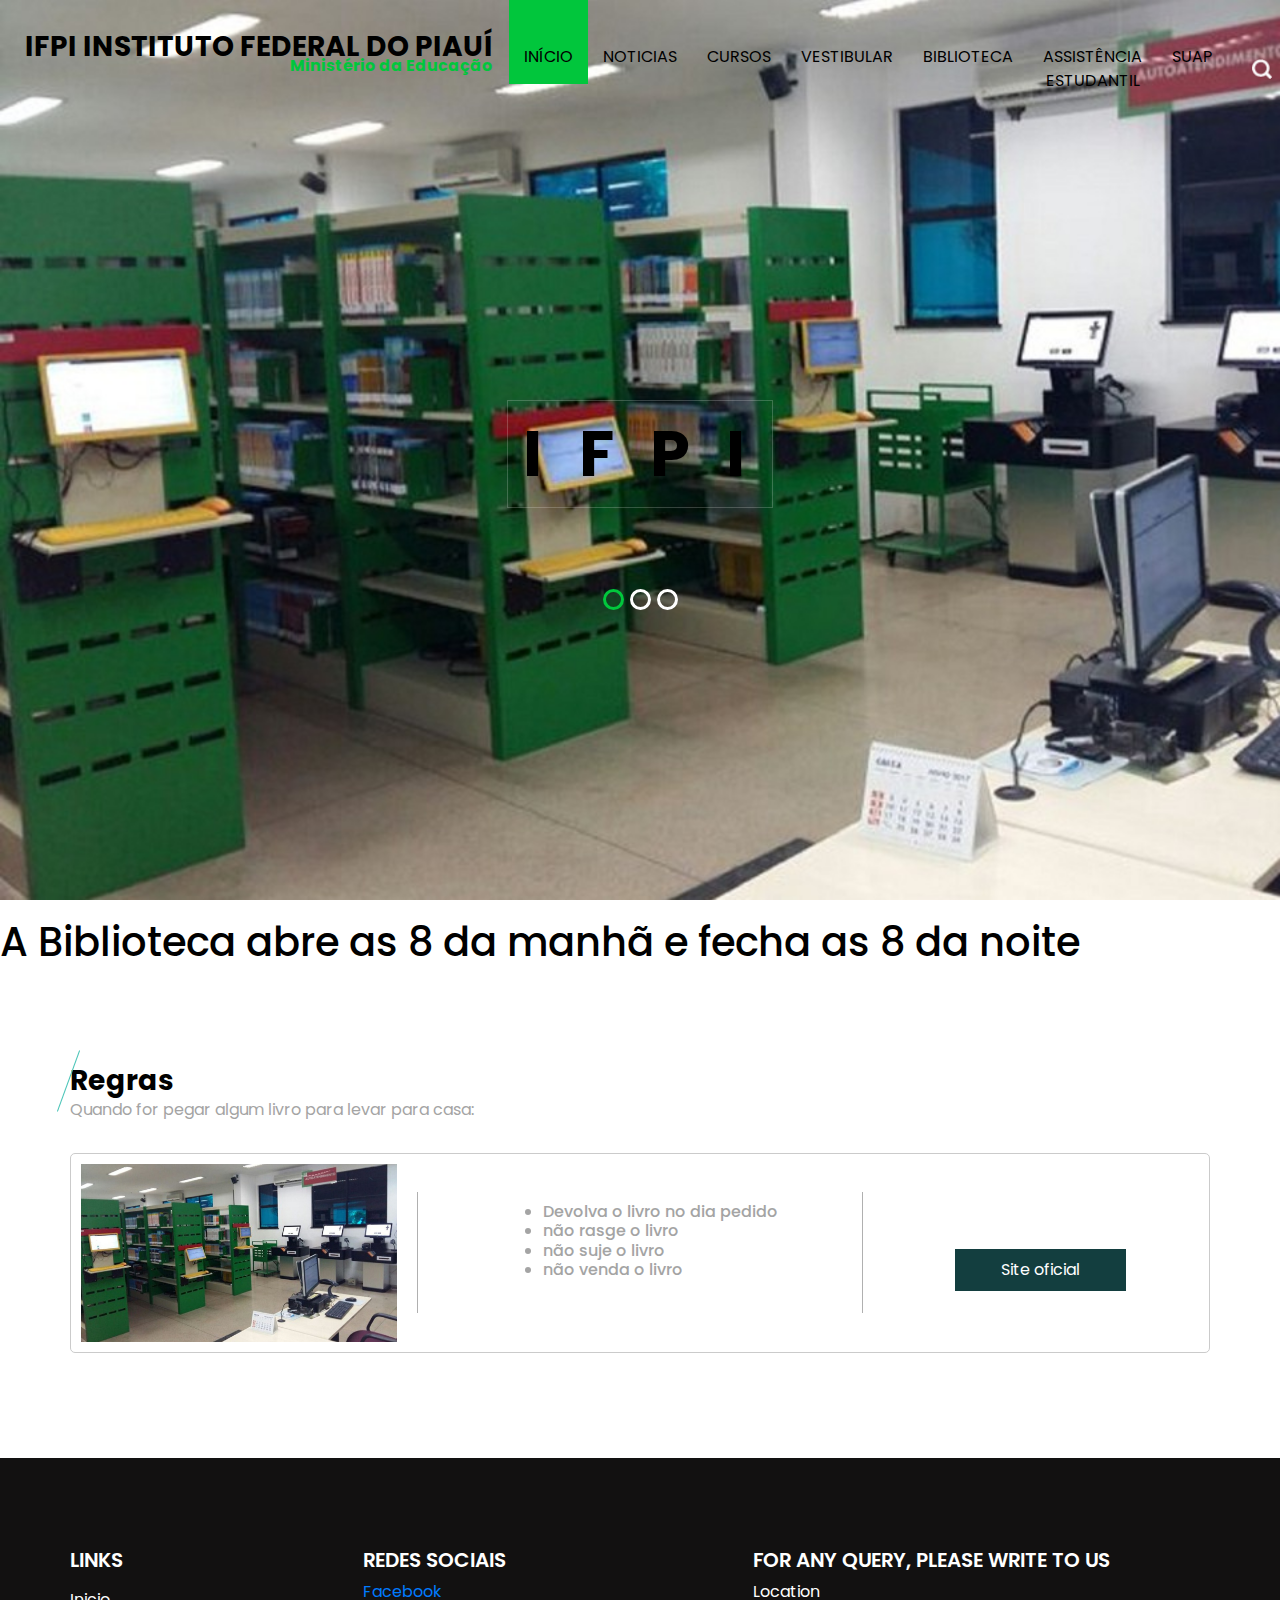
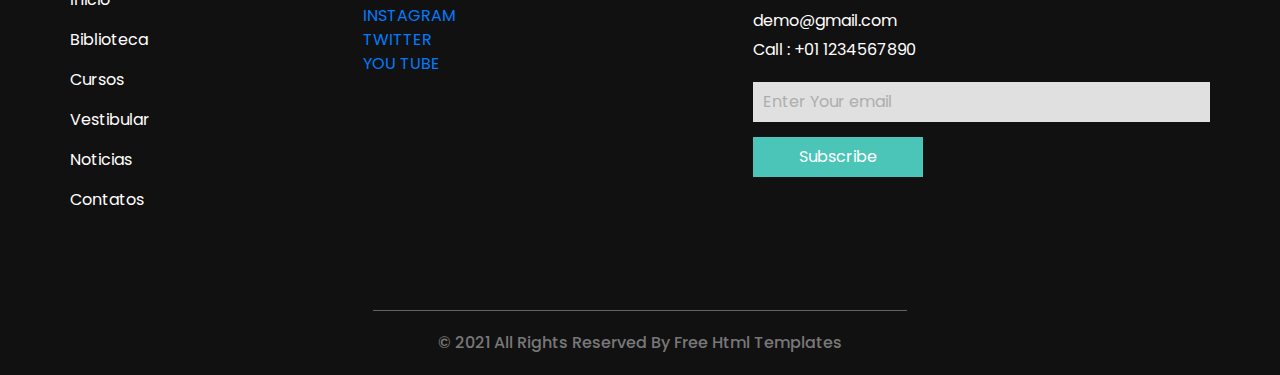
==== biblioteca.html @ fba1c380 "Initial commit" ====
<!DOCTYPE html>
<html>

<head>
  <!-- Basic -->
  <meta charset="utf-8" />
  <meta http-equiv="X-UA-Compatible" content="IE=edge" />
  <!-- Mobile Metas -->
  <meta name="viewport" content="width=device-width, initial-scale=1, shrink-to-fit=no" />
  <!-- Site Metas -->
  <meta name="keywords" content="" />
  <meta name="description" content="" />
  <meta name="author" content="" />

  <title>Biblioteca</title>

  <!-- bootstrap core css -->
  <link rel="stylesheet" type="text/css" href="css/bootstrap.css" />
  <!-- fonts style -->
  <link href="https://fonts.googleapis.com/css?family=Open+Sans:400,700|Poppins:400,600,700&display=swap" rel="stylesheet" />
  <!-- Custom styles for this template -->
  <link href="css/style.css" rel="stylesheet" />
  <!-- responsive style -->
  <link href="css/responsive.css" rel="stylesheet" />
   <link rel="apple-touch-icon" sizes="180x180" href="/apple-touch-icon.png">
<link rel="icon" type="image/png" sizes="32x32" href="images/favicon-32x32.png">
  <style>
    .hero_area {
  height: 100vh;
  background-color: #b5caee;
  background-image: url(../images/biblioteca.jpg);
  background-size: cover;}
    h1.nome{
      backgroud-color:#01c63c;
      color:white;
      
      padding:40px 40px 40px 40px;
    }
  </style>
</head>
<div class="hero_area">
    <!-- header section strats -->
    <header class="header_section">
      <div class="container-fluid">
        <nav class="navbar navbar-expand-lg custom_nav-container ">
          <a class="navbar-brand" href="index.html">
            <h3>
              IFPI Instituto Federal do Piauí
            </h3>
            <span>Ministério da Educação</span>
          </a>
          <button class="navbar-toggler" type="button" data-toggle="collapse" data-target="#navbarSupportedContent" aria-controls="navbarSupportedContent" aria-expanded="false" aria-label="Toggle navigation">
            <span class="navbar-toggler-icon"></span>
          </button>

          <div class="collapse navbar-collapse ml-auto" id="navbarSupportedContent">
            <ul class="navbar-nav  ml-auto">
              <li class="nav-item active">
                <a class="nav-link" href="index.html">Início <span class="sr-only">(current)</span></a>
              </li>
              <li class="nav-item">
                <a class="nav-link" href="noticias.html"> Noticias </a>
              </li>
              <li class="nav-item">
                <a class="nav-link" href="cursos.html"> Cursos </a>
              </li>
               <li class="nav-item">
                <a class="nav-link" href="https://selecao.ifpi.edu.br/" target="_blank"> Vestibular </a>
              </li>
              <li class="nav-item">
                <a class="nav-link" href="biblioteca.html">Biblioteca</a>
              </li>
              <li class="nav-item">
                <a class="nav-link" href="assistenciaestudantil.html">Assistência Estudantil</a>
              </li>
              <li class="nav-item">
                <a class="nav-link" href="https://suap.ifpi.edu.br/accounts/login/?next=/" target="_blank"> Suap </a>
              </li>
      
           
            </ul>
            <form class="form-inline my-2 my-lg-0 ml-0 ml-lg-4 mb-3 mb-lg-0">
              <button class="btn  my-2 my-sm-0 nav_search-btn" type="submit"></button>
            </form>
          </div>
        </nav>
      </div>
    </header>
    <!-- end header section -->
    <!-- slider section -->
    <section class=" slider_section position-relative">
      <div id="carouselExampleIndicators" class="carousel slide" data-ride="carousel">
        <ol class="carousel-indicators">
          <li data-target="#carouselExampleIndicators" data-slide-to="0" class="active"></li>
          <li data-target="#carouselExampleIndicators" data-slide-to="1"></li>
          <li data-target="#carouselExampleIndicators" data-slide-to="2"></li>
        </ol>
        <div class="carousel-inner">
          <div class="carousel-item active">
            <div class="container">
              <div class="row">
                <div class="col">
                  <div class="detail-box">
                    <div>
                      <h1>
                        I F P I 
                      </h1>
                     
                    </div>
                  </div>
                </div>
              </div>
            </div>
          </div>
          <div class="carousel-item ">
            <div class="container">
              <div class="row">
                <div class="col">
                  <div class="detail-box">
                    <div>
                      <h1>
                       Biblioteca 
                      </h1>
                    
                    </div>
                  </div>
                </div>
              </div>
            </div>
          </div>
          <div class="carousel-item ">
            <div class="container">
              <div class="row">
                <div class="col">
                  <div class="detail-box">
                    <div>
                      <h1>
                        Campus
                      </h1>
                    
                    </div>
                  </div>
                </div>
              </div>
            </div>
          </div>
        </div>
      </div>
    </section>
    <!-- end slider section -->

  <!-- end contact section -->

  <!-- info section -->

  <h1 >A Biblioteca abre as 8 da manhã e fecha as 8 da noite</h1>
    <!-- event section -->
  <section class="event_section layout_padding">
    <div class="container">
      <div class="heading_container">
        <h3>
         Regras
        </h3>
        <p>
         Quando for pegar algum livro para levar para casa:
        </p>
      </div>
      <div class="event_container">
        <div class="box">
          <div class="img-box">
            <img src="images/biblioteca.jpg" alt="" />
          </div>
          <div class="detail-box">
            
            <h6>
              <ul>
                <li>Devolva o livro no dia pedido</li>
                <li>não rasge o livro</li>
                <li>não suje o livro</li>
                <li>não venda o livro</li>
              </ul>
            </h6>
          </div>
          <div class="date-box">
          <div class="btn-box">
        <a href="https://www.ifpi.edu.br/area-do-estudante/bibliotecas" target="_blank">
          Site oficial
        </a>
          </div>
        </div>
        
     
      </div>
    </div>
  </section>
  <section class="info_section layout_padding">
    <div class="container">
      <div class="row">
        <div class="col-md-3">
          <div class="info_menu">
            <h5>
               LINKS
            </h5>
            <ul class="navbar-nav  ">
              <li class="nav-item active">
                <a class="nav-link" href="index.html">Inicio <span class="sr-only">(current)</span></a>
              </li>
              <li class="nav-item">
                <a class="nav-link" href="biblioteca.html"> Biblioteca </a>
              </li>
              <li class="nav-item">
                <a class="nav-link" href="cursos.html"> Cursos </a>
              </li>
              <li class="nav-item">
                <a class="nav-link" href="vestibular.html"> Vestibular </a>
              </li>
              <li class="nav-item">
                <a class="nav-link" href="noticias.html"> Noticias</a>
              </li>
              <li class="nav-item">
                <a class="nav-link" href="https://www.ifpi.edu.br/contatos" target="_blank">Contatos</a>
              </li>
            </ul>
          </div>
        </div>
        <div class="col-md-3">
          <div class="info_course">
            <h5>
             REDES SOCIAIS
            </h5>
            <p>
            <a href="https://www.facebook.com/ifpiaui"target="_blank">Facebook
            </a><br>
            <a href="https://www.instagram.com/ifpiaui/"target="_blank">INSTAGRAM</a><br>
            <a href="https://twitter.com/ifpiaui"target="_blank">TWITTER</a><br>
            <a href="https://www.youtube.com/tvifpiaui"target="_blank">YOU TUBE</a>
            </p>
          </div>
        </div>

        <div class="col-md-5 offset-md-1">
          <div class="info_news">
            <h5>
              FOR ANY QUERY, PLEASE WRITE TO US
            </h5>
            <div class="info_contact">
              <a href="">
                Location
              </a>
              <a href="">
                demo@gmail.com
              </a>
              <a href="">
                Call : +01 1234567890
              </a>
            </div>
            <form action="">
              <input type="text" placeholder="Enter Your email" />
              <button>
                Subscribe
              </button>
            </form>
          </div>
        </div>
      </div>
    </div>
  </section>

  <!-- end info section -->

  <!-- footer section -->
  <footer class="container-fluid footer_section">
    <p>
      &copy; 2021 All Rights Reserved By
      <a href="https://html.design/">Free Html Templates</a>
    </p>
  </footer>
  <!-- footer section -->

  <script type="text/javascript" src="js/jquery-3.4.1.min.js"></script>
  <script type="text/javascript" src="js/bootstrap.js"></script>

</body>

</html>
---- css/style.css ----
body {
  font-family: "Poppins", sans-serif;
  color: #000000;
  background-color: #ffffff;
}

.layout_padding {
  padding: 90px 0;
}

.layout_padding2 {
  padding: 45px 0;
}

.layout_padding2-top {
  padding-top: 45px;
}

.layout_padding2-bottom {
  padding-bottom: 45px;
}

.layout_padding-top {
  padding-top: 90px;
}

.layout_padding-bottom {
  padding-bottom: 90px;
}

.heading_container {
  display: -webkit-box;
  display: -ms-flexbox;
  display: flex;
  -webkit-box-orient: vertical;
  -webkit-box-direction: normal;
      -ms-flex-direction: column;
          flex-direction: column;
  -webkit-box-align: start;
      -ms-flex-align: start;
          align-items: flex-start;
}

.heading_container h3 {
  font-weight: bold;
  position: relative;
  margin-bottom: 15px;
}

.heading_container h3::before {
  content: "";
  position: absolute;
  top: 50%;
  left: 2px;
  width: 1px;
  height: 65px;
  background-color: #4bc5b8;
  -webkit-transform: translateY(-50%) rotate(20deg);
          transform: translateY(-50%) rotate(20deg);
}

/*header section*/
.hero_area {
  height: 100vh;
  background-color: #b5caee;
  background-image: url(../images/IFPI.jpg);
  background-size: cover;
}

.sub_page .hero_area {
  height: auto;
}

.sub_page .contact_section {
  margin: 75px 0;
}

.hero_area.sub_pages {
  height: auto;
}

.header_section .container-fluid {
  padding-right: 25px;
  padding-left: 25px;
}

.header_section .nav_container {
  margin: 0 auto;
}

.custom_nav-container .navbar-nav .nav-item .nav-link {
  padding: 45px 15px 15px;
  color: #000000;
  text-align: center;
  position: relative;
  text-transform: uppercase;
}

.custom_nav-container .navbar-nav .nav-item:hover .nav-link, .custom_nav-container .navbar-nav .nav-item.active .nav-link {
  background-color: #01c63c;
}

.custom_nav-container .form-inline {
  padding-top: 30px;
}

a,
a:hover,
a:focus {
  text-decoration: none;
}

a:hover,
a:focus {
  color: initial;
}

.btn,
.btn:focus {
  outline: none !important;
  -webkit-box-shadow: none;
          box-shadow: none;
}

.user_option {
  display: -webkit-box;
  display: -ms-flexbox;
  display: flex;
  -webkit-box-align: center;
      -ms-flex-align: center;
          align-items: center;
}

.custom_nav-container .nav_search-btn {
  background-image: url(../images/search-icon.png);
  background-size: 20px;
  background-repeat: no-repeat;
  background-position-y: 7px;
  width: 35px;
  height: 35px;
  padding: 0;
  border: none;
}


.navbar-brand {
  display: -webkit-box;
  display: -ms-flexbox;
  display: flex;
  -webkit-box-orient: vertical;
  -webkit-box-direction: normal;
      -ms-flex-direction: column;
          flex-direction: column;
  -webkit-box-align: end;
      -ms-flex-align: end;
          align-items: flex-end;
}

.navbar-brand h3 {
  color: #000000;
  font-weight: bold;
  text-transform: uppercase;
  margin: 0;
}

.navbar-brand span {
  font-size: 16px;
  font-weight: bold;
  color: #01c63c;
  margin-top: -10px;
}

.custom_nav-container {
  z-index: 99999;
  padding: 0;
}

.custom_nav-container .navbar-toggler {
  outline: none;
}

.custom_nav-container .navbar-toggler .navbar-toggler-icon {
  background-image: url(../images/menu.png);
  background-size: 42px;
}

/*end header section*/
.slider_section {
  height: 90%;
  display: -webkit-box;
  display: -ms-flexbox;
  display: flex;
  -webkit-box-align: center;
      -ms-flex-align: center;
          align-items: center;
  color: #000000;
}

.slider_section #carouselExampleIndicators {
  width: 100%;
}

.slider_section .detail-box {
  display: -webkit-box;
  display: -ms-flexbox;
  display: flex;
  -webkit-box-orient: vertical;
  -webkit-box-direction: normal;
      -ms-flex-direction: column;
          flex-direction: column;
  -webkit-box-align: center;
      -ms-flex-align: center;
          align-items: center;
  text-align: center;
  margin-bottom: 110px;
}

.slider_section .detail-box h1 {
  font-size: 4rem;
  letter-spacing: 0.7rem;
  font-weight: bold;
  text-transform: uppercase;
  padding: 15px;
  border: 1px solid rgba(255, 255, 255, 0.2);
}

.slider_section .detail-box a {
  display: inline-block;
  padding: 10px 45px;
  background-color: #01c63c;
  border: 1px solid #01c63c;
  color: #ffffff;
  margin-top: 35px;
}

.slider_section .detail-box a:hover {
  background-color: transparent;
  color: #01c63cf;
}

.slider_section #carouselExampleIndicators {
  bottom: 0;
}

.slider_section #carouselExampleIndicators li {
  width: 15px;
  height: 15px;
  background-color: transparent;
  border: 3px solid #ffffff;
  border-radius: 100%;
  opacity: 1;
}

.slider_section #carouselExampleIndicators li.active {
  border-color: #01c63c;
}

.special_section .special_container {
  display: -webkit-box;
  display: -ms-flexbox;
  display: flex;
  color: #ffffff;
  background-color: #01c63c;
  padding: 25px;
  border-radius: 10px;
}

.special_section .special_container .box {
  -webkit-box-flex: 1;
      -ms-flex: 1;
          flex: 1;
  display: -webkit-box;
  display: -ms-flexbox;
  display: flex;
  -webkit-box-pack: center;
      -ms-flex-pack: center;
          justify-content: center;
  padding-top: 10px;
}

.special_section .special_container .box .img-box {
  width: 55px;
  margin-right: 10px;
}

.special_section .special_container .box .img-box img {
  max-width: 100%;
}

.special_section .special_container .box .detail-box a {
  display: inline-block;
  color: #fdda6e;
  text-decoration: underline;
  margin-top: 10px;
}

.special_section .special_container .box.b2 {
  border-left: 1px solid #4e6e6f;
  border-right: 1px solid #4e6e6f;
}

.about_section {
  position: relative;
}

.about_section .side_img {
  position: absolute;
  bottom: 0;
  right: 0;
  width: 35px;
}

.about_section .side_img img {
  width: 100%;
}

.about_section .row {
  -webkit-box-align: center;
      -ms-flex-align: center;
          align-items: center;
}

.about_section .img_container .img-box {
  width: 80%;
}

.about_section .img_container .img-box img {
  width: 100%;
}

.about_section .img_container .img-box.b2 {
  width: 40%;
  margin-top: -25%;
  margin-left: auto;
  -webkit-box-shadow: 0 5px 15px 0 rgba(0, 0, 0, 0.1);
          box-shadow: 0 5px 15px 0 rgba(0, 0, 0, 0.1);
}

.about_section .detail-box a {
  display: inline-block;
  padding: 10px 45px;
  background-color: #01c63c;
  border: 1px solid #01c63c;
  color: #ffffff;
  margin-top: 15px;
}

.about_section .detail-box a:hover {
  background-color: transparent;
  color: #01c63c;
}

.course_section {
  position: relative;
}

.course_section .side_img {
  position: absolute;
  bottom: 25%;
  left: 0;
  width: 35px;
}

.course_section .side_img img {
  width: 100%;
}

.course_section .heading_container {
  -webkit-box-align: center;
      -ms-flex-align: center;
          align-items: center;
  margin-bottom: 25px;
}

.course_section .heading_container h3::before {
  left: -2px;
}

.course_section .course_container .course_content {
  display: -webkit-box;
  display: -ms-flexbox;
  display: flex;
  -ms-flex-wrap: wrap;
      flex-wrap: wrap;
  -webkit-box-pack: center;
      -ms-flex-pack: center;
          justify-content: center;
}

.course_section .course_container .course_content .box {
  position: relative;
  -ms-flex-preferred-size: 31%;
      flex-basis: 31%;
  margin: 1%;
  border-radius: 10px;
  overflow: hidden;
}

.course_section .course_container .course_content .box img {
  width: 100%;
}

.course_section .course_container .course_content .box a {
  position: absolute;
  left: 35px;
  bottom: 100px;
  background-color: #4bc5b8;
  display: none;
  -webkit-box-pack: center;
      -ms-flex-pack: center;
          justify-content: center;
  -webkit-box-align: center;
      -ms-flex-align: center;
          align-items: center;
  width: 45px;
  height: 45px;
  border-radius: 100%;
}

.course_section .course_container .course_content .box a img {
  width: 20px;
}

.course_section .course_container .course_content .box a:hover {
  opacity: .9;
}

.course_section .course_container .course_content .box h5 {
  position: absolute;
  left: 35px;
  bottom: 25px;
  font-weight: bold;
  color: #ffffff;
  font-size: 24px;
}

.course_section .course_container .course_content .box::before {
  content: "";
  position: absolute;
  width: 100%;
  height: 100%;
  background-color: #01c63c;
  opacity: 0.9;
  display: none;
}

.course_section .course_container .course_content .box:hover a {
  display: -webkit-box;
  display: -ms-flexbox;
  display: flex;
}

.course_section .course_container .course_content .box:hover::before {
  display: block;
}

.course_section .btn-box {
  display: -webkit-box;
  display: -ms-flexbox;
  display: flex;
  -webkit-box-pack: center;
      -ms-flex-pack: center;
          justify-content: center;
}

.course_section .btn-box a {
  display: inline-block;
  padding: 8px 45px;
  background-color: #01c63c;
  border: 1px solid #01c63c;
  color: #ffffff;
  margin-top: 45px;
}

.course_section .btn-box a:hover {
  background-color: transparent;
  color: #01c63c;
}

.login_section {
  background-image: url(../images/login-bg.jpg);
  background-size: cover;
  color: #ffffff;
}

.login_section .row {
  -webkit-box-align: center;
      -ms-flex-align: center;
          align-items: center;
}

.login_section .detail-box h3 {
  text-transform: uppercase;
  font-weight: bold;
}

.login_section .detail-box a {
  display: inline-block;
  padding: 7px 25px;
  background-color: #4bc5b8;
  border: 1px solid #4bc5b8;
  color: #ffffff;
  margin-top: 15px;
  font-weight: 600;
}

.login_section .detail-box a:hover {
  background-color: transparent;
  color: #4bc5b8;
}

.login_section .login_form {
  padding: 30px 15px;
  background-color: rgba(255, 255, 255, 0.25);
  text-align: center;
  border-radius: 15px;
}

.login_section .login_form h5 {
  margin-bottom: 15px;
}

.login_section .login_form form input {
  height: 40px;
  width: 100%;
  padding-left: 15px;
  border: none;
  outline: none;
  border-radius: 5px;
  margin: 10px 0;
}

.login_section .login_form form button {
  display: inline-block;
  padding: 7px 45px;
  background-color: #252525;
  border: 1px solid #252525;
  color: #ffffff;
  margin-top: 25px;
  font-size: 15px;
  text-transform: uppercase;
  font-weight: bold;
}

.login_section .login_form form button:hover {
  background-color: transparent;
  color: #252525;
}

.event_section .heading_container h3 {
  margin-bottom: 0;
}

.event_section .heading_container h3::before {
  left: -2px;
}

.event_section p {
  color: #a4a4a4;
}

.event_section .event_container .box {
  display: -webkit-box;
  display: -ms-flexbox;
  display: flex;
  -webkit-box-align: center;
      -ms-flex-align: center;
          align-items: center;
  border: 1px solid #cbcbcb;
  margin: 15px 0;
  border-radius: 5px;
}

.event_section .event_container .box > div {
  -webkit-box-flex: 1;
      -ms-flex: 1;
          flex: 1;
  display: -webkit-box;
  display: -ms-flexbox;
  display: flex;
  -webkit-box-orient: vertical;
  -webkit-box-direction: normal;
      -ms-flex-direction: column;
          flex-direction: column;
  -webkit-box-align: center;
      -ms-flex-align: center;
          align-items: center;
  -webkit-box-pack: center;
      -ms-flex-pack: center;
          justify-content: center;
  margin: 10px;
}

.event_section .event_container .box .img-box img {
  width: 100%;
}

.event_section .event_container .box .detail-box {
  border-left: 1px solid #b0b0b0;
  border-right: 1px solid #b0b0b0;
  -webkit-box-flex: 1.4;
      -ms-flex: 1.4;
          flex: 1.4;
  padding: 10px 0;
}

.event_section .event_container .box .detail-box h4 {
  font-weight: bold;
}

.event_section .event_container .box .detail-box h6 {
  color: #a4a4a4;
}

.event_section .event_container .box .date-box h3 {
  color: #01c63c;
}

.event_section .event_container .box .date-box h3 span {
  font-size: 1.2em;
  font-weight: bold;
}

.event_section .btn-box {
  display: -webkit-box;
  display: -ms-flexbox;
  display: flex;
}

.event_section .btn-box a {
  display: inline-block;
  padding: 8px 45px;
  background-color: #133e3f;
  border: 1px solid #133e3f;
  color: #ffffff;
  margin-top: 35px;
}

.event_section .btn-box a:hover {
  background-color: transparent;
  color: #133e3f;
}

.client_section .heading_container {
  margin-bottom: 45px;
}

.client_section .heading_container h3 {
  margin-bottom: 5px;
}

.client_section .heading_container h3::before {
  left: -2px;
}

.client_section .box {
  display: -webkit-box;
  display: -ms-flexbox;
  display: flex;
}

.client_section .box .img-box {
  min-width: 105px;
  margin-right: 25px;
}

.client_section .box .img-box img {
  width: 100%;
}

.client_section .box .detail-box h5 {
  font-weight: bold;
  text-transform: uppercase;
}

.client_section #carouselExampleControls {
  display: -webkit-box;
  display: -ms-flexbox;
  display: flex;
  -webkit-box-pack: justify;
      -ms-flex-pack: justify;
          justify-content: space-between;
}

.client_section #carouselExampleControls .carousel-inner {
  -ms-flex-preferred-size: 80%;
      flex-basis: 80%;
}

.client_section #carouselExampleControls .btn-box {
  -ms-flex-preferred-size: 10%;
      flex-basis: 10%;
  display: -webkit-box;
  display: -ms-flexbox;
  display: flex;
  -webkit-box-orient: vertical;
  -webkit-box-direction: reverse;
      -ms-flex-direction: column-reverse;
          flex-direction: column-reverse;
  -webkit-box-pack: end;
      -ms-flex-pack: end;
          justify-content: flex-end;
}

.client_section #carouselExampleControls .btn-box .carousel-control-prev,
.client_section #carouselExampleControls .btn-box .carousel-control-next {
  position: relative;
  width: 45px;
  height: 45px;
  background-color: #4bc5b8;
  opacity: 1;
  background-size: 18px;
  background-position: center;
  background-repeat: no-repeat;
}

.client_section #carouselExampleControls .btn-box .carousel-control-prev:hover,
.client_section #carouselExampleControls .btn-box .carousel-control-next:hover {
  background-color: #252525;
}

.client_section #carouselExampleControls .btn-box .carousel-control-prev {
  background-image: url(../images/prev.png);
}

.client_section #carouselExampleControls .btn-box .carousel-control-next {
  background-image: url(../images/next.png);
  margin-bottom: 15px;
}

/* contact section */
.contact_section {
  background-color: #164745;
  position: relative;
  margin-bottom: 25px;
}

.contact_section .heading_container h3::before {
  left: -1px;
}

.contact_section::before {
  content: "";
  position: absolute;
  left: 0;
  top: -1px;
  height: 100.5%;
  width: 40%;
  background-color: #ffffff;
  -webkit-clip-path: polygon(0 0, 95% 0, 65% 100%, 0% 100%);
          clip-path: polygon(0 0, 95% 0, 65% 100%, 0% 100%);
}

.contact_section .row {
  -webkit-box-align: center;
      -ms-flex-align: center;
          align-items: center;
}

.contact_section .detail-box {
  width: 250px;
}

.contact_section .detail-box p {
  margin-top: 5px;
}

.contact_section .contact-form {
  padding: 45px 0;
  border-radius: 20px;
}

.contact_section .contact-form h5 {
  color: #ffffff;
  font-weight: 600;
  text-align: center;
}

.contact_section .contact-form input {
  border: none;
  outline: none;
  background-color: #ffffff;
  width: 100%;
  margin: 15px 0;
  padding: 10px 20px;
  border-radius: 30px;
}

.contact_section .contact-form input.input_message {
  height: 105px;
  border-radius: 10px;
}

.contact_section .contact-form input::-webkit-input-placeholder {
  color: #151515;
}

.contact_section .contact-form input:-ms-input-placeholder {
  color: #151515;
}

.contact_section .contact-form input::-ms-input-placeholder {
  color: #151515;
}

.contact_section .contact-form input::placeholder {
  color: #151515;
}

.contact_section .contact-form button {
  border: none;
  outline: none;
  padding: 12px 50px;
  text-transform: uppercase;
  margin-top: 25px;
  background-color: #4bc5b8;
  color: #fff;
  border-radius: 30px;
}

.contact_section .map_img-box {
  width: 80%;
  margin: 25px auto 0 auto;
}

.contact_section .map_img-box img {
  width: 100%;
}

/* end contact section */
.info_section {
  background-color: #121111;
  color: #ffffff;
}

.info_section h5 {
  text-transform: uppercase;
  font-weight: 600;
}

.info_section .info_menu .navbar-nav .nav-item .nav-link {
  color: #ffffff;
}

.info_section .info_news .info_contact {
  display: -webkit-box;
  display: -ms-flexbox;
  display: flex;
  -webkit-box-orient: vertical;
  -webkit-box-direction: normal;
      -ms-flex-direction: column;
          flex-direction: column;
  -webkit-box-align: start;
      -ms-flex-align: start;
          align-items: flex-start;
}

.info_section .info_news .info_contact a {
  color: #ffffff;
  margin-bottom: 5px;
}

.info_section .info_news form {
  margin-top: 15px;
}

.info_section .info_news form input {
  width: 100%;
  border: none;
  outline: none;
  padding: 8px 10px;
  background-color: #e0e0e0;
}

.info_section .info_news form input::-webkit-input-placeholder {
  color: #acaeae;
}

.info_section .info_news form input:-ms-input-placeholder {
  color: #acaeae;
}

.info_section .info_news form input::-ms-input-placeholder {
  color: #acaeae;
}

.info_section .info_news form input::placeholder {
  color: #acaeae;
}

.info_section .info_news form button {
  display: inline-block;
  padding: 7px 45px;
  background-color: #4bc5b8;
  border: 1px solid #4bc5b8;
  color: #ffffff;
  margin-top: 15px;
}

.info_section .info_news form button:hover {
  background-color: transparent;
  color: #4bc5b8;
}

/* footer section*/
.footer_section {
  background-color: #121111;
  font-weight: 500;
  display: -webkit-box;
  display: -ms-flexbox;
  display: flex;
  -webkit-box-pack: center;
      -ms-flex-pack: center;
          justify-content: center;
}

.footer_section p {
  padding: 20px 65px;
  color: #787878;
  margin: 0 auto;
  text-align: center;
  border-top: 1px solid rgba(224, 224, 224, 0.4);
}

.footer_section a {
  color: #787878;
}

/* end footer section*/
/*# sourceMappingURL=style.css.map */
---- css/responsive.css ----
@media (max-width: 1120px) {}

@media (max-width: 992px) {
    .hero_area {
        height: auto;
    }

    header.header_section {
        padding-top: 10px;
    }

    .navbar-nav {
        align-items: center;
        padding-top: 10px;
    }

    .custom_nav-container .navbar-toggler {
        margin-right: -15px;
    }

    .custom_nav-container .navbar-nav .nav-item .nav-link {
        padding: 15px;
        margin: 5px 0;
    }

    .custom_nav-container .form-inline {
        padding: 0;
        justify-content: center;
    }

    .custom_nav-container .nav_search-btn {
        background-position: center;
    }

    .slider_section .detail-box {
        margin-top: 75px;
    }

    .slider_section .detail-box h1 {
        letter-spacing: 0.5rem;
    }

    .slider_section .carousel-indicators {
        bottom: 25px;
    }

    .special_section .special_container {
        flex-direction: column;
    }

    .special_section .special_container .box {
        padding: 15px 0;
    }

    .special_section .special_container .box.b2 {
        border: none;
        border-top: 1px solid #4e6e6f;

        border-bottom: 1px solid #4e6e6f;

    }

    .course_section .side_img {
        width: 25px;
    }

    .event_section .event_container {
        display: flex;
        justify-content: space-between;
        text-align: center;
    }

    .event_section .event_container .box {
        flex-direction: column;
        margin: 15px 5px;
    }

    .event_section .event_container .box .detail-box {
        padding: 15px;
        border: none;
        border-top: 1px solid #b0b0b0;
        border-bottom: 1px solid #b0b0b0;
    }

    .event_section .btn-box {
        justify-content: center;
    }

    .contact_section::before {
        width: 53%;
    }
}

@media (max-width: 768px) {

    .slider_section .detail-box h1 {
        font-size: 3.5rem;
        letter-spacing: .1rem;
    }

    .info_section .info_form .social_box {
        justify-content: center;
    }

    .info_section .info_form .social_box a {
        margin: 0 10px;
    }

    .footer_section p {
        padding: 20px 30px;
    }

    .about_section .side_img {
        width: 25px;
    }

    .course_section .course_container .course_content .box {
        -ms-flex-preferred-size: 45%;
        flex-basis: 46%;
        margin: 2%;

    }

    .course_section .course_container .course_content .box h5 {
        font-size: 20px;
        left: 15px;
        bottom: 5px;
    }

    .course_section .course_container .course_content .box a {
        left: 15px;
        bottom: 75px;
    }

    .login_section .detail-box {
        margin-bottom: 45px;
    }

    .client_section #carouselExampleControls {
        flex-direction: column;
        align-items: center;
    }

    .client_section #carouselExampleControls .btn-box {
        flex-direction: row;
        width: 100px;
        justify-content: space-between;
        margin-top: 25px;
    }

    .contact_section .detail-box {
        text-align: center;
        width: auto;
        margin: 45px;
    }

    .contact_section .detail-box .heading_container {
        align-items: center;

    }

    .contact_section::before {
        width: 100%;
        height: 25%;
        clip-path: polygon(0% 5%, 100% 5%, 85% 100%, 15% 100%);
    }

    .info_section .row>div {
        display: flex;
        flex-direction: column;
        align-items: center;
        text-align: center;
    }

    .info_section .info_course {
        margin: 35px 0;
    }

    .info_section .info_news .info_contact {
        align-items: center;
    }
}

@media (max-width: 576px) {
    .slider_section .detail-box h1 {
        font-size: 3rem;
        letter-spacing: .1rem;
    }

    .course_section .course_container .course_content .box {
        flex-basis: 92%;
    }

    .course_section .side_img {
        width: 20px;
    }

    .event_section .event_container {
        display: flex;
        justify-content: space-between;
    }

    .event_section .event_container {
        flex-direction: column;
        align-items: center;
    }

    .client_section .box {
        flex-direction: column;
        align-items: center;

    }

    .contact_section::before {
        clip-path: polygon(0% 2%, 100% 2%, 85% 100%, 15% 100%);

    }
}

@media (max-width: 480px) {
    .special_section .special_container .box .detail-box h4 {
        font-size: 1.2rem;
    }

    .slider_section .detail-box h1 {
        font-size: 2.5rem;
        letter-spacing: 1px;
    }

    .slider_section .detail-box a {
        padding: 8px 35px;
    }

    .about_section .side_img {
        width: 20px;
    }

    .about_section .detail-box {
        margin-top: 35px;
    }
}

@media (max-width: 400px) {
    .slider_section .detail-box h1 {
        font-size: 2rem;
        letter-spacing: 1px;
    }
}

@media (max-width: 360px) {
    .slider_section .detail-box h1 {
        font-size: 1.9rem;
        letter-spacing: 1px;
    }

    .contact_section::before {
        height: 26%;
    }
}

@media (min-width: 1200px) {
    .container {
        max-width: 1170px;
    }
}
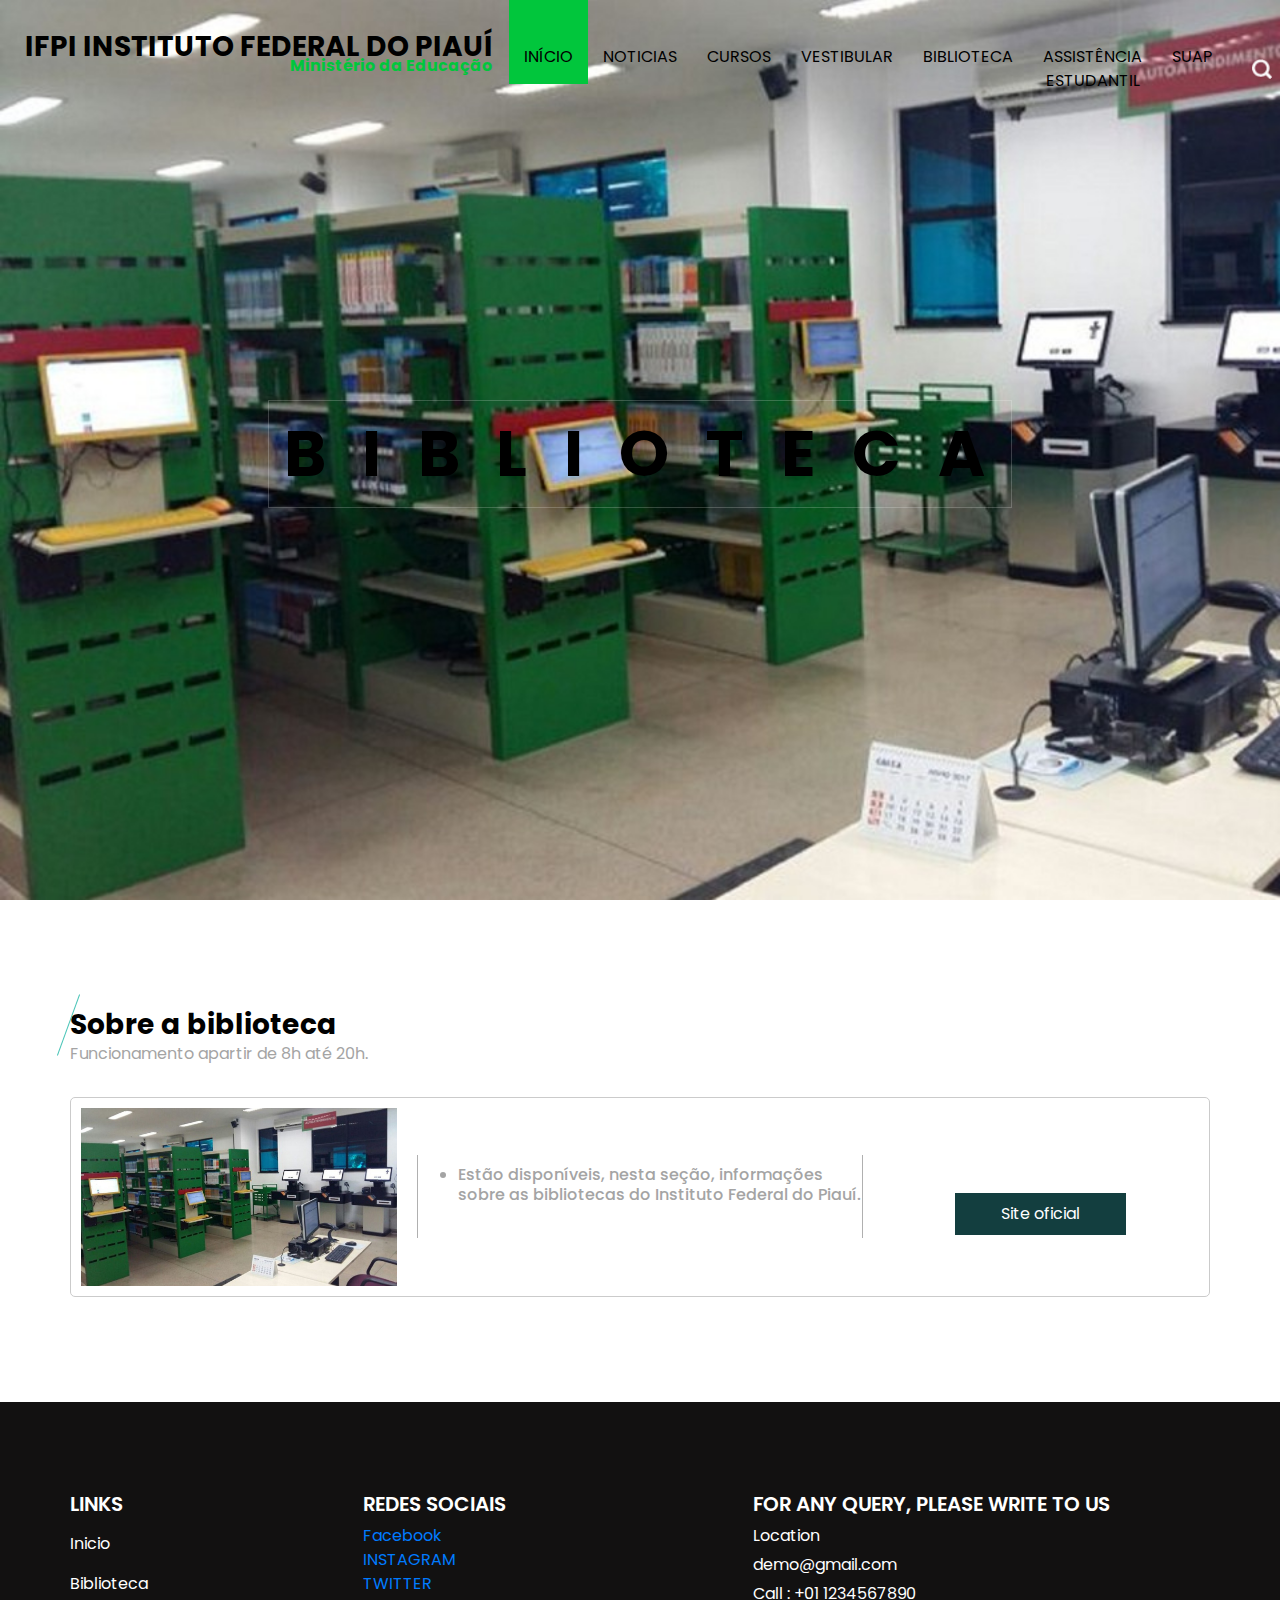
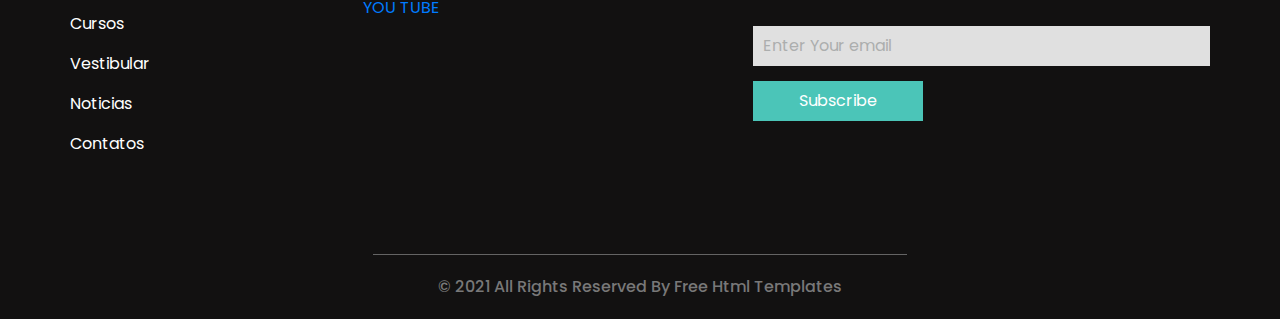
==== commit 20b56991: "alteração de detalhes" ====
--- a/biblioteca.html
+++ b/biblioteca.html
@@ -91,9 +91,6 @@
     <section class=" slider_section position-relative">
       <div id="carouselExampleIndicators" class="carousel slide" data-ride="carousel">
         <ol class="carousel-indicators">
-          <li data-target="#carouselExampleIndicators" data-slide-to="0" class="active"></li>
-          <li data-target="#carouselExampleIndicators" data-slide-to="1"></li>
-          <li data-target="#carouselExampleIndicators" data-slide-to="2"></li>
         </ol>
         <div class="carousel-inner">
           <div class="carousel-item active">
@@ -103,7 +100,7 @@
                   <div class="detail-box">
                     <div>
                       <h1>
-                        I F P I 
+                        B I B L I O T E C A 
                       </h1>
                      
                     </div>
@@ -112,38 +109,6 @@
               </div>
             </div>
           </div>
-          <div class="carousel-item ">
-            <div class="container">
-              <div class="row">
-                <div class="col">
-                  <div class="detail-box">
-                    <div>
-                      <h1>
-                       Biblioteca 
-                      </h1>
-                    
-                    </div>
-                  </div>
-                </div>
-              </div>
-            </div>
-          </div>
-          <div class="carousel-item ">
-            <div class="container">
-              <div class="row">
-                <div class="col">
-                  <div class="detail-box">
-                    <div>
-                      <h1>
-                        Campus
-                      </h1>
-                    
-                    </div>
-                  </div>
-                </div>
-              </div>
-            </div>
-          </div>
         </div>
       </div>
     </section>
@@ -153,16 +118,17 @@
 
   <!-- info section -->
 
-  <h1 >A Biblioteca abre as 8 da manhã e fecha as 8 da noite</h1>
+  
     <!-- event section -->
   <section class="event_section layout_padding">
     <div class="container">
       <div class="heading_container">
         <h3>
-         Regras
+         Sobre a biblioteca
         </h3>
         <p>
-         Quando for pegar algum livro para levar para casa:
+        Funcionamento apartir de 8h até 20h.
+
         </p>
       </div>
       <div class="event_container">
@@ -174,10 +140,7 @@
             
             <h6>
               <ul>
-                <li>Devolva o livro no dia pedido</li>
-                <li>não rasge o livro</li>
-                <li>não suje o livro</li>
-                <li>não venda o livro</li>
+                <li>Estão disponíveis, nesta seção, informações sobre as bibliotecas do Instituto Federal do Piauí.</li>
               </ul>
             </h6>
           </div>
